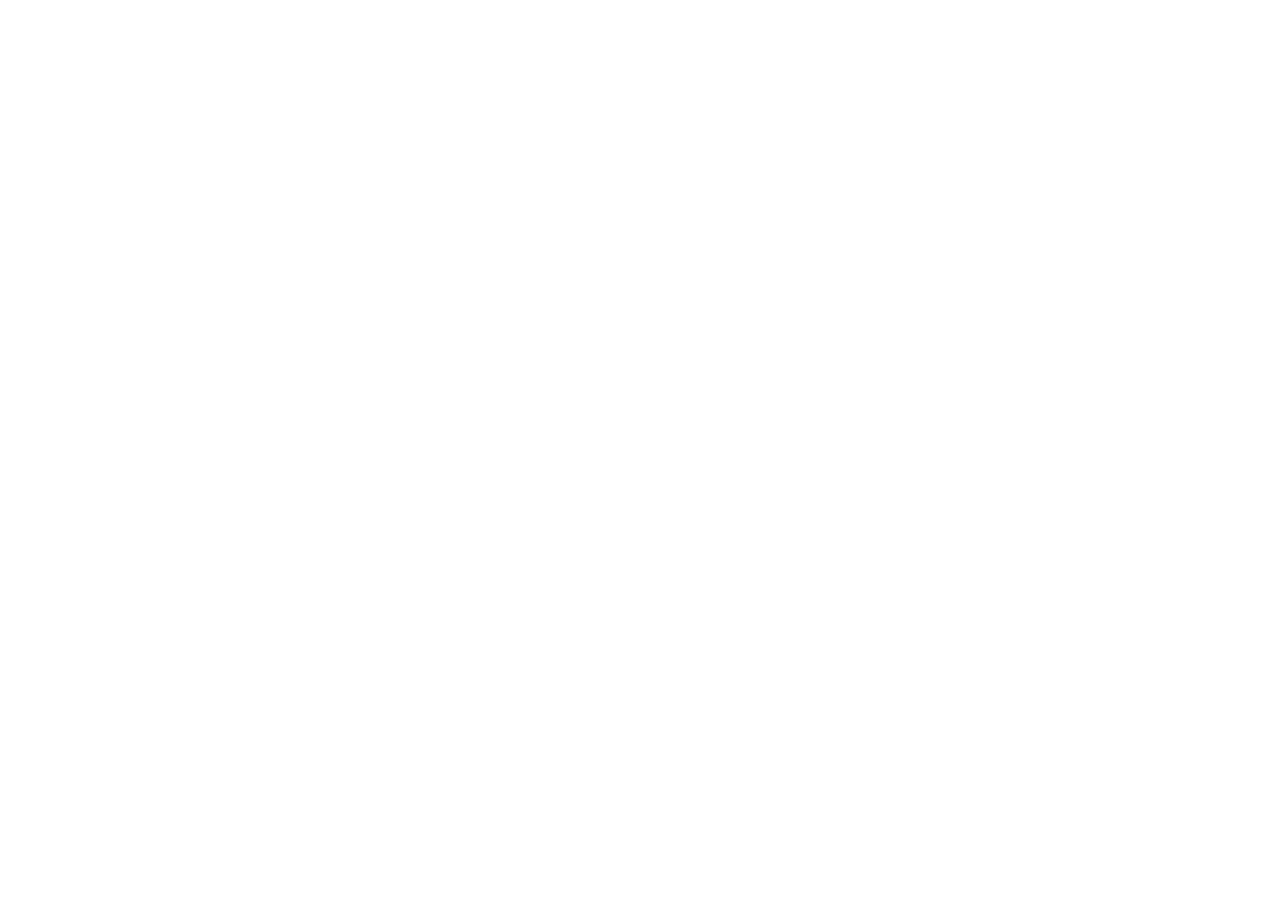
==== index.html @ 7c7c98e9 "Inicio del proyecto" ====
<!DOCTYPE html>
<html lang="en">
<head>
    <meta charset="UTF-8">
    <meta http-equiv="X-UA-Compatible" content="IE=edge">
    <meta name="viewport" content="width=device-width, initial-scale=1.0">
    <title>FrontEnd Store</title>
</head>
<body>
    
</body>
</html>
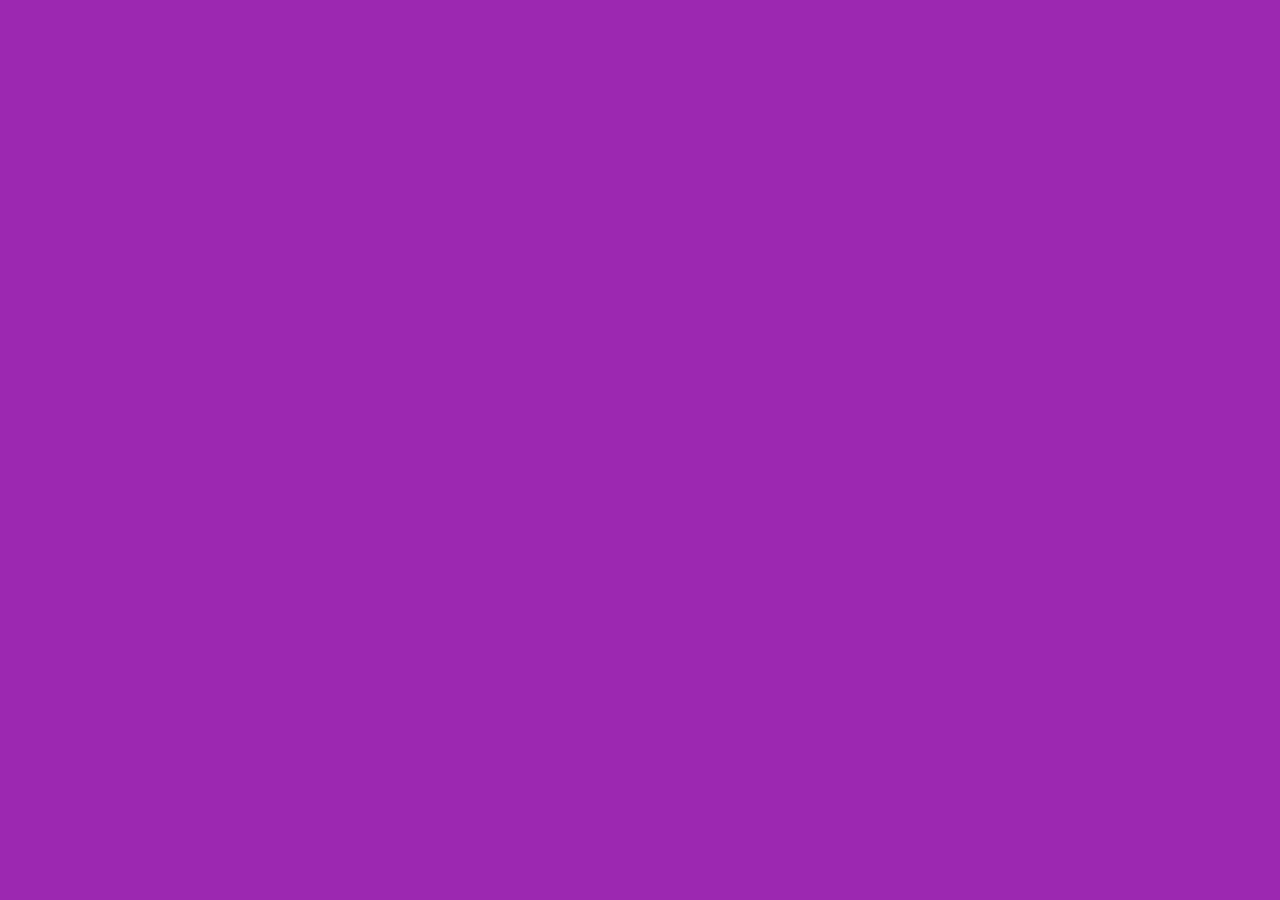
==== commit 0948a360: "Base CSS - Creación de variables globales, configuración base de elementos CSS que se utilizarán" ====
--- a/index.html
+++ b/index.html
@@ -5,6 +5,10 @@
     <meta http-equiv="X-UA-Compatible" content="IE=edge">
     <meta name="viewport" content="width=device-width, initial-scale=1.0">
     <title>FrontEnd Store</title>
+    <link rel="preload" href="css/normalize.css">
+    <link rel="stylesheet" href="css/normalize.css">    
+    <link href="https://fonts.googleapis.com/css2?family=Staatliches&display=swap" rel="stylesheet">
+    <link rel="stylesheet" href="css/style.css">
 </head>
 <body>
     
--- a/css/style.css
+++ b/css/style.css
@@ -0,0 +1,57 @@
+/*VARIABLES*/
+:root {
+    --primario: #9c27b0;
+    --primarioOscuro: #89119D;
+    --secundario: #FFCE00;
+    --secundarioOscuro: rgb(233,187,2);
+    --blanco: #FFF;
+    --negro: #000;
+
+    --fuentePrincipal: 'Staatliches', cursive;
+}
+
+/*HACK MODELO DE CAJA*/
+html {
+    box-sizing: border-box;
+    font-size: 62.5%; /*Permite que 1rem sean 10 pixeles*/
+  }
+  *, *:before, *:after {
+    box-sizing: inherit;
+  }
+
+  /* GLOBALES */
+body {
+    background-color: var(--primario);
+    font-size: 1.6rem; /*16 pixeles*/
+    line-height: 1.5; /*1.5 de la base de la fuente*/
+}
+
+p {
+    font-size: 1.8rem;
+    font-family: Arial, Helvetica, sans-serif;
+    color: var(--blanco);
+}
+a {
+    text-decoration: none;
+}
+img {
+    width: 100%;
+}
+.contenedor {
+    max-width: 120rem; /*Ancho máximo del contenedor*/
+    margin: 0 auto;
+}
+h1, h2, h3 {
+    text-align: center;
+    color: var(--secundario);
+    font-family: var(--fuentePrincipal);
+}
+h1 {
+    font-size: 4rem;
+}
+h2 {
+    font-size: 3.2rem;
+}
+h3 {
+    font-size: 2.4rem;
+}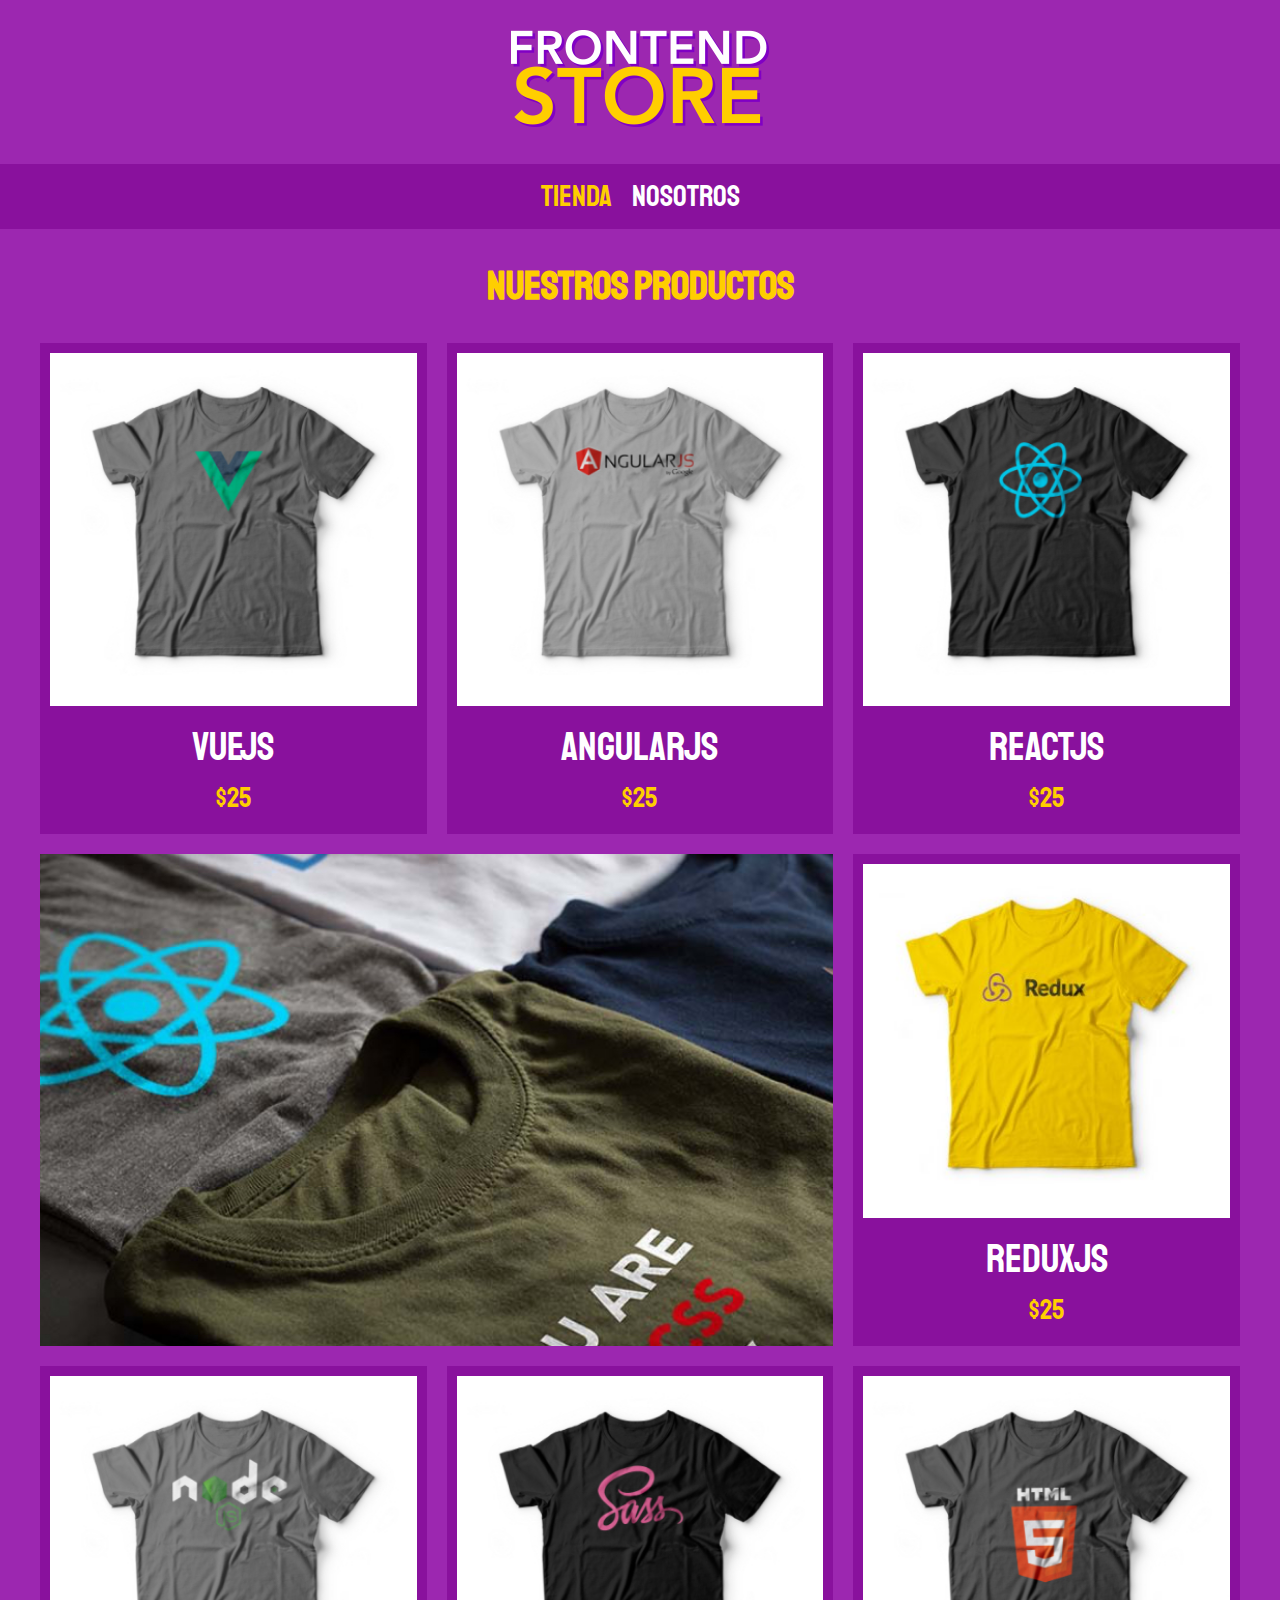
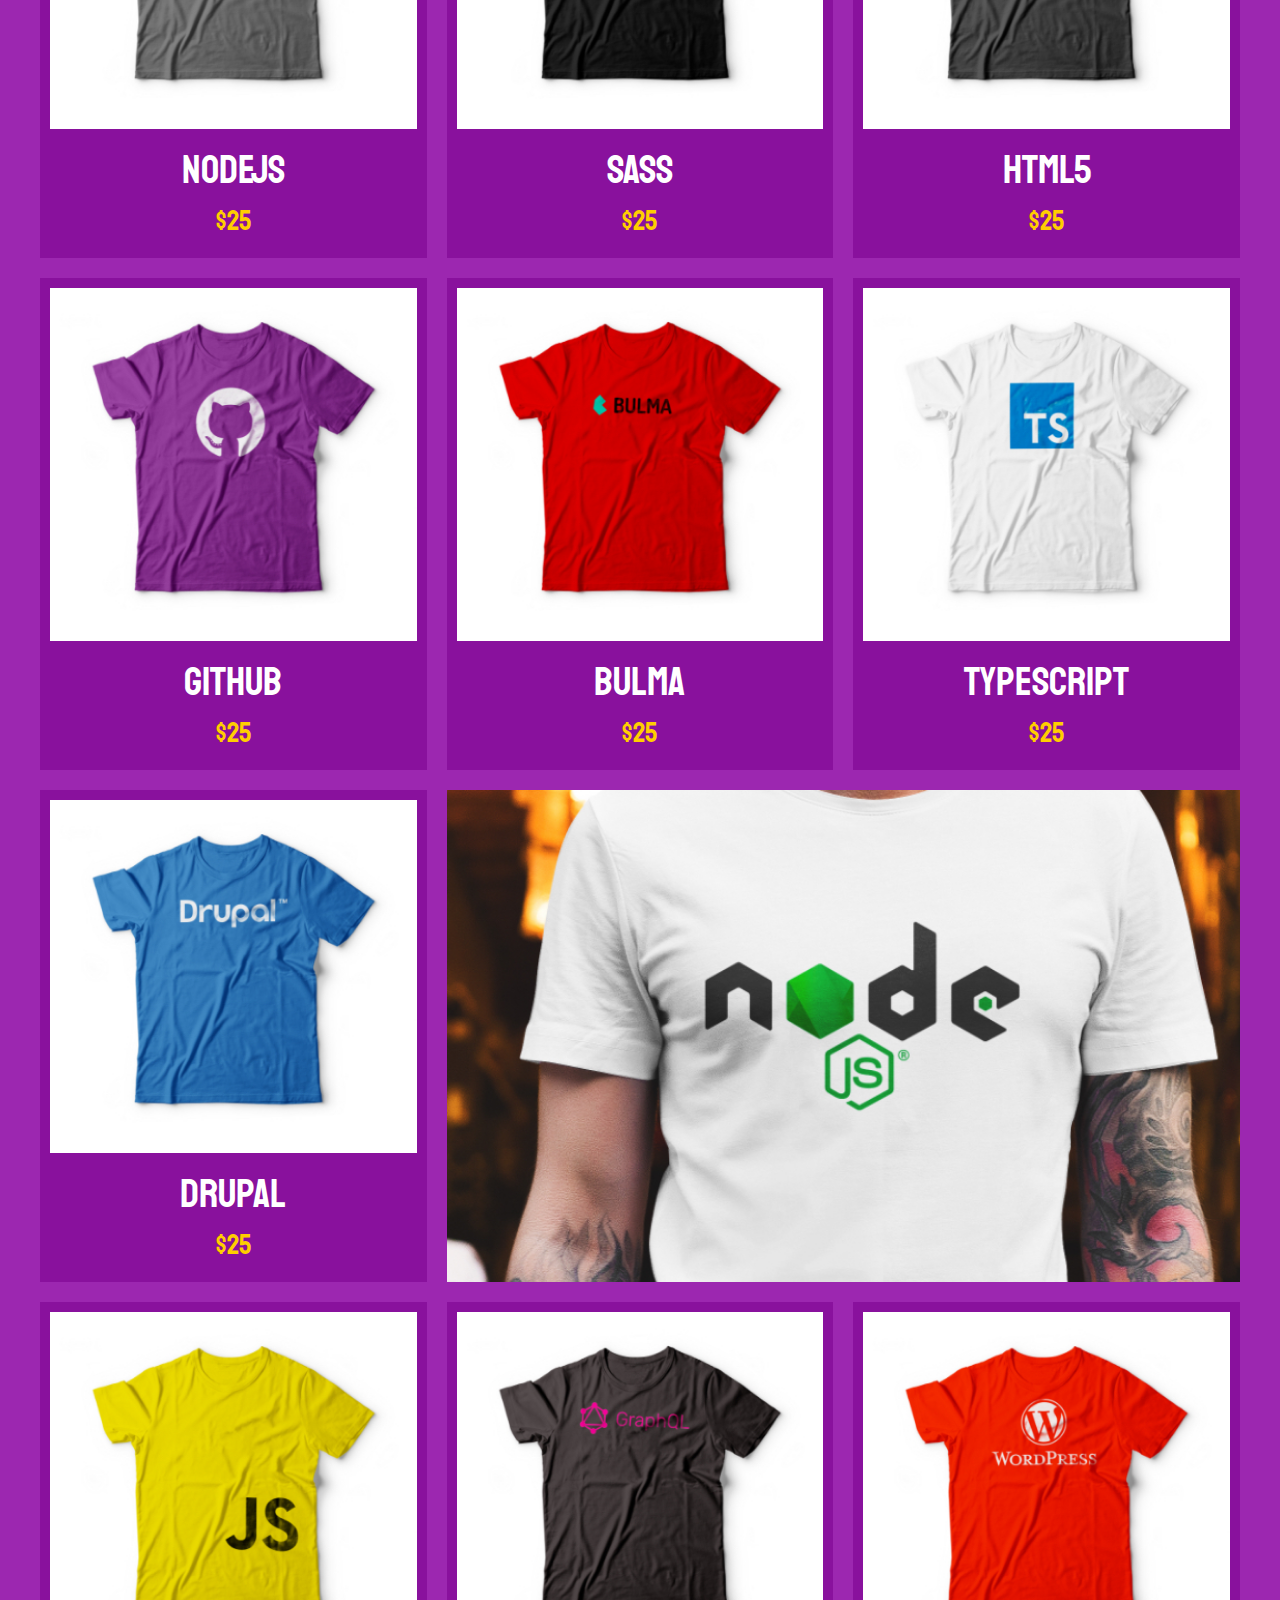
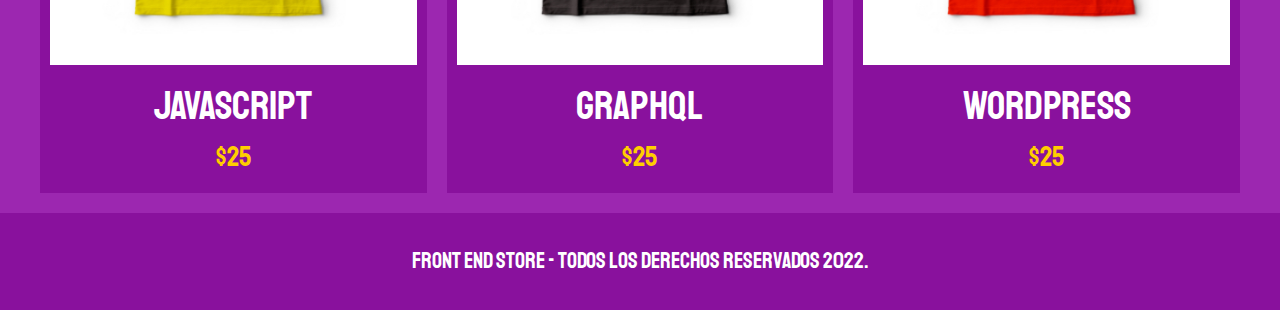
==== commit f27073fa: "Se añaden los productos y se les aplican los estilos con CSS, se posicionan con CSS Grid." ====
--- a/index.html
+++ b/index.html
@@ -11,6 +11,150 @@
     <link rel="stylesheet" href="css/style.css">
 </head>
 <body>
-    
+    <header class="header">
+        <a href="index.html">
+            <img class="header__logo" src="img/logo.png" alt="Logotipo">
+        </a>
+    </header>
+    <nav class="navegacion">
+        <a class="navegacion__enlace navegacion__enlace--activo" href="index.html">Tienda</a>
+        <a class="navegacion__enlace" href="nosotros.html">Nosotros</a>
+    </nav>
+    <main class="contenedor">
+        <h1>Nuestros Productos</h1>
+        <div class="grid">
+            <div class="producto">
+                <a href="producto.html">
+                    <img class="producto__imagen" src="img/1.jpg" alt="Imagen camisa">
+                    <div class="producto__informacion">
+                        <p class="producto__nombre">VueJS</p>
+                        <p class="producto__precio">$25</p>
+                    </div>
+                </a>
+            </div> <!--Fin producto-->            
+            <div class="producto">
+                <a href="producto.html">
+                    <img class="producto__imagen" src="img/2.jpg" alt="Imagen camisa">
+                    <div class="producto__informacion">
+                        <p class="producto__nombre">AngularJS</p>
+                        <p class="producto__precio">$25</p>
+                    </div>
+                </a>
+            </div> <!--Fin producto-->            
+            <div class="producto">
+                <a href="producto.html">
+                    <img class="producto__imagen" src="img/3.jpg" alt="Imagen camisa">
+                    <div class="producto__informacion">
+                        <p class="producto__nombre">ReactJS</p>
+                        <p class="producto__precio">$25</p>
+                    </div>
+                </a>
+            </div> <!--Fin producto-->            
+            <div class="producto">
+                <a href="producto.html">
+                    <img class="producto__imagen" src="img/4.jpg" alt="Imagen camisa">
+                    <div class="producto__informacion">
+                        <p class="producto__nombre">ReduxJS</p>
+                        <p class="producto__precio">$25</p>
+                    </div>
+                </a>
+            </div> <!--Fin producto-->            
+            <div class="producto">
+                <a href="producto.html">
+                    <img class="producto__imagen" src="img/5.jpg" alt="Imagen camisa">
+                    <div class="producto__informacion">
+                        <p class="producto__nombre">NodeJS</p>
+                        <p class="producto__precio">$25</p>
+                    </div>
+                </a>
+            </div> <!--Fin producto-->            
+            <div class="producto">
+                <a href="producto.html">
+                    <img class="producto__imagen" src="img/6.jpg" alt="Imagen camisa">
+                    <div class="producto__informacion">
+                        <p class="producto__nombre">Sass</p>
+                        <p class="producto__precio">$25</p>
+                    </div>
+                </a>
+            </div> <!--Fin producto-->            
+            <div class="producto">
+                <a href="producto.html">
+                    <img class="producto__imagen" src="img/7.jpg" alt="Imagen camisa">
+                    <div class="producto__informacion">
+                        <p class="producto__nombre">HTML5</p>
+                        <p class="producto__precio">$25</p>
+                    </div>
+                </a>
+            </div> <!--Fin producto-->            
+            <div class="producto">
+                <a href="producto.html">
+                    <img class="producto__imagen" src="img/8.jpg" alt="Imagen camisa">
+                    <div class="producto__informacion">
+                        <p class="producto__nombre">Github</p>
+                        <p class="producto__precio">$25</p>
+                    </div>
+                </a>
+            </div> <!--Fin producto-->            
+            <div class="producto">
+                <a href="producto.html">
+                    <img class="producto__imagen" src="img/9.jpg" alt="Imagen camisa">
+                    <div class="producto__informacion">
+                        <p class="producto__nombre">BULMA</p>
+                        <p class="producto__precio">$25</p>
+                    </div>
+                </a>
+            </div> <!--Fin producto-->            
+            <div class="producto">
+                <a href="producto.html">
+                    <img class="producto__imagen" src="img/10.jpg" alt="Imagen camisa">
+                    <div class="producto__informacion">
+                        <p class="producto__nombre">TypeScript</p>
+                        <p class="producto__precio">$25</p>
+                    </div>
+                </a>
+            </div> <!--Fin producto-->            
+            <div class="producto">
+                <a href="producto.html">
+                    <img class="producto__imagen" src="img/11.jpg" alt="Imagen camisa">
+                    <div class="producto__informacion">
+                        <p class="producto__nombre">Drupal</p>
+                        <p class="producto__precio">$25</p>
+                    </div>
+                </a>
+            </div> <!--Fin producto-->            
+            <div class="producto">
+                <a href="producto.html">
+                    <img class="producto__imagen" src="img/12.jpg" alt="Imagen camisa">
+                    <div class="producto__informacion">
+                        <p class="producto__nombre">JavaScript</p>
+                        <p class="producto__precio">$25</p>
+                    </div>
+                </a>
+            </div> <!--Fin producto-->            
+            <div class="producto">
+                <a href="producto.html">
+                    <img class="producto__imagen" src="img/13.jpg" alt="Imagen camisa">
+                    <div class="producto__informacion">
+                        <p class="producto__nombre">GraphQL</p>
+                        <p class="producto__precio">$25</p>
+                    </div>
+                </a>
+            </div> <!--Fin producto-->            
+            <div class="producto">
+                <a href="producto.html">
+                    <img class="producto__imagen" src="img/14.jpg" alt="Imagen camisa">
+                    <div class="producto__informacion">
+                        <p class="producto__nombre">WordPress</p>
+                        <p class="producto__precio">$25</p>
+                    </div>
+                </a>
+            </div> <!--Fin producto-->      
+            <div class="grafico grafico--camisas"></div>      
+            <div class="grafico grafico--node"></div>      
+        </div>
+    </main>
+    <footer class="footer">
+        <p class="footer__texto">Front End Store - Todos los derechos reservados 2022.</p>
+    </footer>
 </body>
 </html>--- a/css/style.css
+++ b/css/style.css
@@ -19,7 +19,7 @@
     box-sizing: inherit;
   }
 
-  /* GLOBALES */
+/* GLOBALES */
 body {
     background-color: var(--primario);
     font-size: 1.6rem; /*16 pixeles*/
@@ -35,7 +35,7 @@
     text-decoration: none;
 }
 img {
-    width: 100%;
+    max-width: 100%;
 }
 .contenedor {
     max-width: 120rem; /*Ancho máximo del contenedor*/
@@ -54,4 +54,125 @@
 }
 h3 {
     font-size: 2.4rem;
+}
+
+/* HEADER */
+.header {
+    display: flex; /*Recomendable para elmentos dentro de otro contenedor*/
+    justify-content: center; /*Centrar horizontalmente*/
+}
+.header__logo {
+    padding: 3rem 0; /*Arriba y abajo, izquiera y derecha*/
+}
+
+/*FOOTER*/
+.footer {
+    background-color: var(--primarioOscuro);
+    padding: 1rem 0;
+    margin-top: 2rem;       
+}
+.footer__texto {    
+    font-family: var(--fuentePrincipal);
+    text-align: center;
+    font-size: 2.2rem;
+}
+
+/*NAVEGACION*/
+.navegacion {
+    background-color: var(--primarioOscuro);
+    padding: 1rem 0;
+    display: flex;
+    justify-content: center;
+    gap: 2rem; /*Separa los elementos, funciona en flexbox(margin-right: 2rem)*/
+}
+.navegacion__enlace {
+    font-family: var(--fuentePrincipal);
+    color: var(--blanco);
+    font-size: 3rem;
+    /* margin-right: 2rem Forma Antigua */
+}
+/* .navegacion__enlace:last-of-type {
+    margin-right: 0; Al último elemento no le aplica y de esta manera queda centrado, se debe hacer cuando se utiliza el margin-right
+} */
+.navegacion__enlace--activo,
+.navegacion__enlace:hover{
+    color: var(--secundario);
+}
+
+/*GRID*/
+.grid {
+    display: grid;
+    grid-template-columns: repeat(2, 1fr); /*" columnas por fila que ocupan 1 fracción del contenedor"*/
+    /* column-gap: 2rem; Separación entre columnas*/
+    /* row-gap: 2rem; Separación entre filas*/
+    gap: 2rem;
+}
+@media (min-width: 768px) { /*A partir de esa resolución se muestran 3 columnas por fila*/
+    .grid {
+        grid-template-columns: repeat(3, 1fr);
+    }
+}
+
+/*PRODUCTOS*/
+.producto {
+    background-color: var(--primarioOscuro);
+    padding: 1rem;
+}
+.producto__imagen {
+    width: 100%; /*Ocupe el 100% del espacio*/
+}
+.producto__nombre {
+    font-size: 4rem;    
+}
+.producto__precio {
+    font-size: 2.8rem;
+    color: var(--secundario);
+}
+.producto__nombre, 
+.producto__precio {
+    font-family: var(--fuentePrincipal);
+    margin: 1rem 0;
+    text-align: center;
+    line-height: 1.2; /*Interlineado*/
+}
+
+.grafico {
+    min-height: 30rem; /*Altura mínima de la imagen*/
+    grid-column: 1/3; /*Ocupará el espacio de la columan 1 a la 3*/
+    background-repeat: no-repeat; /*Evita que se repita, por defecto background-image lo trae activado*/
+    background-size: cover; /*Rellena el espacio disponible*/
+}
+.grafico--camisas {
+    grid-row: 2/3; /*Ocupara el espacio entre las filas 2 y 3*/
+    background-image: url(../img/grafico1.jpg);
+}
+.grafico--node {    
+    grid-row: 8/9;    
+    background-image: url(../img/grafico2.jpg);
+}
+@media (min-width: 768px) {
+    .grafico--node {
+        grid-row: 5/6;
+        grid-column: 2/4;        
+    }   
+}
+
+/*NOSOTROS*/
+.nosotros {
+    
+}
+@media (min-width: 768px) {
+    .nosotros {        
+        display: grid;    
+        grid-template-columns: repeat(2, 1fr);        
+    }
+}
+.nosotros__informacion {
+    padding: 1rem;
+}
+.nosotros__imagen {
+    min-height: 30rem;
+    background-image: url(../img/nosotros.jpg);
+    background-repeat: no-repeat;
+    background-size: cover;
 }